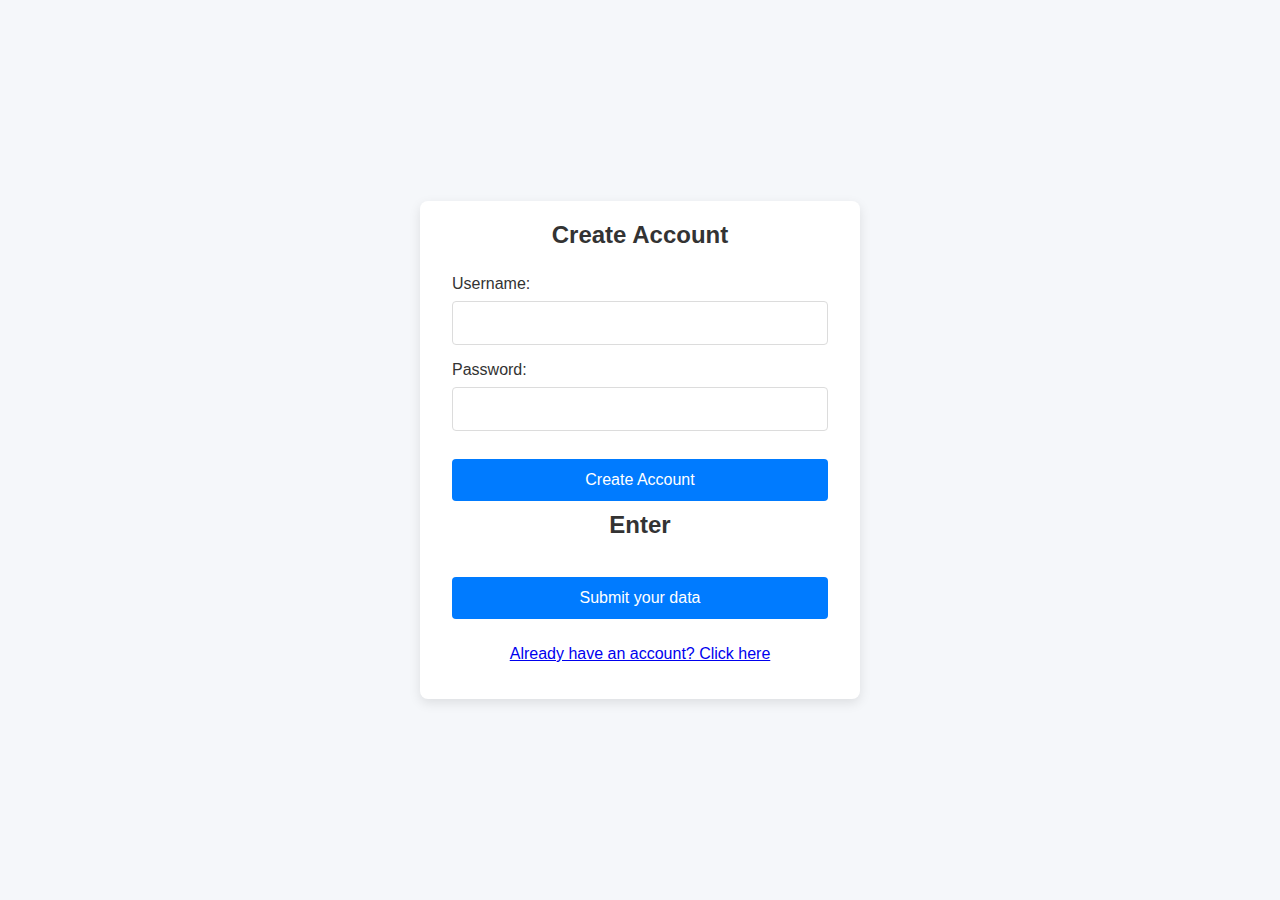
==== Create.html @ b6106b29 "Updated code from the google document" ====
<!DOCTYPE html>
<html lang="en">
<head>
    <meta charset="UTF-8">
    <meta http-equiv="X-UA-Compatible" content="IE=edge">
    <meta name="viewport" content="width=device-width, initial-scale=1.0">
    <script src="script/validation.js"></script>
    <title>Password Authentication Create Account</title>
    <link rel="stylesheet" href="css/main.css">
</head>
<body>
<div class="container">
    <div id="create">
        <form action="php/user.php" method="POST">
            <fieldset>
                <legend>Create Account</legend>
                <label for="c-username">Username:</label>
                <input type="text" name="c-username" id="c-username" required><br>




                <label for="c-password">Password:</label>
                <input type="password" name="c-password" id="c-password" required><br>




            <ul class="validation">
                <li id="minLength"><span class="checkmark">✘</span>At least 8 characters</li>
                <li id="lowercase"><span class="checkmark">✘</span>At least one lowercase letter</li>
                <li id="uppercase"><span class="checkmark">✘</span>At least one uppercase letter</li>
                <li id="number"><span class="checkmark">✘</span>At least one number</li>
                <li id="specialChar"><span class="checkmark">✘</span>At least one special character (@$!%*?&)</li>
            </ul>




                <input type="submit" value="Create Account">
            </fieldset>
        </form>
    </div>


    <form id="exForm" action="php/usernames.php" method="GET">
        <fieldset>
            <legend>Enter</legend>
            <input type="submit" value="Submit your data">
        </fieldset>
    </form>
    <script src="script/validation.js"></script>
    <div id="page-switch">
        <p><a href="login.html">Already have an account? Click here</a></p>
    </div>
</div>
</body>
</html>
---- css/main.css ----
html{
    background-color: #e9ecef;
}


body {
    font-family: Arial, sans-serif;
    background-color: #f5f7fa;
    display: flex;
    justify-content: center;
    align-items: center;
    height: 100vh;
    margin: 0;
}


.page-switch{
    color:#007bff;
    display: inline-block;
    margin: 2px;
    font-size: small;
}


.container {
    background-color: #ffffff;
    width: 400px;
    padding: 20px;
    margin-top: 20px;
    margin-bottom: 20px;
    box-shadow: 0px 4px 12px rgba(0, 0, 0, 0.1);
    border-radius: 8px;
    text-align: center;
}


fieldset{
    border: none;
    padding: 10px;
}


legend{
    font-size: 24px;
    font-weight: bold;
    margin-bottom: 16px;
    color: #333;
}


label {
    display: block;
    font-size: 16px;
    color: #333;
    text-align: left;
    margin-bottom: 8px;
}


input[type="text"],
input[type="password"] {
    width: 100%;
    padding: 12px;
    margin-bottom: 16px;
    border: 1px solid #dcdcdc;
    border-radius: 4px;
    font-size: 16px;
    box-sizing: border-box;
}


input[type="submit"] {
    width: 100%;
    padding: 12px;
    background-color: #007bff;
    color: #fff;
    font-size: 16px;
    border: none;
    border-radius: 4px;
    cursor: pointer;
    margin-top: 12px;
}


input[type="submit"]:hover {
    background-color: #0056b3;
}


.validation {
    list-style: none;
    padding: 0;
    margin-top: 10px;
    text-align: left;
    display: none; /* Hidden initially */
}


.validation li {
    font-size: 14px;
    color: #666;
}


.checkmark {
    color: red;
    margin-right: 5px;
}


.valid .checkmark {
    color: green;
}
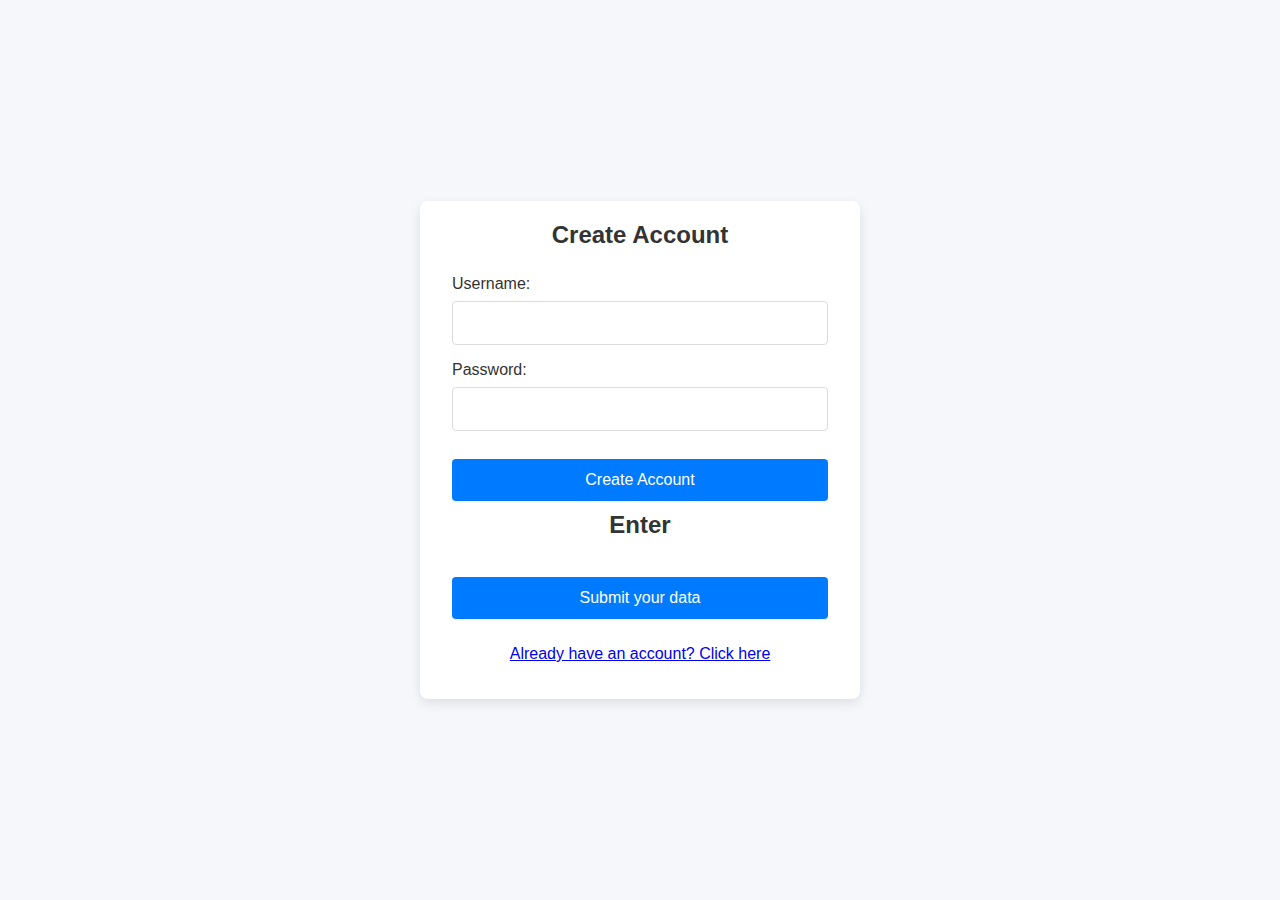
==== commit 8414991c: "Changed the file reference for Click hear" ====
--- a/Create.html
+++ b/Create.html
@@ -51,7 +51,7 @@
     </form>
     <script src="script/validation.js"></script>
     <div id="page-switch">
-        <p><a href="login.html">Already have an account? Click here</a></p>
+        <p><a href="Login.html">Already have an account? Click here</a></p>
     </div>
 </div>
 </body>
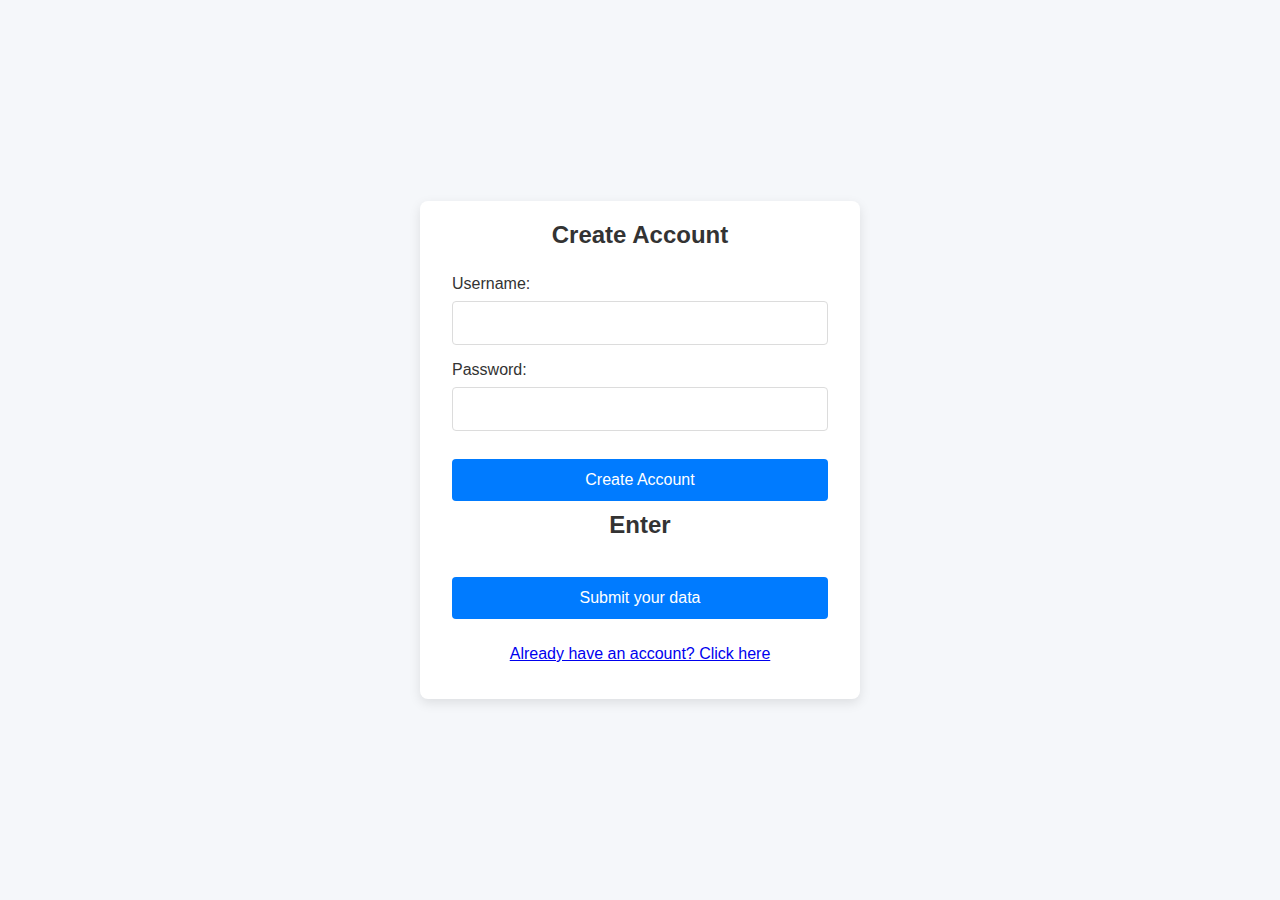
==== commit 3a2e66bb: "Fixed Create Account php forwarding." ====
--- a/Create.html
+++ b/Create.html
@@ -11,7 +11,7 @@
 <body>
 <div class="container">
     <div id="create">
-        <form action="php/user.php" method="POST">
+        <form action="php/Register_user.php" method="POST">
             <fieldset>
                 <legend>Create Account</legend>
                 <label for="c-username">Username:</label>
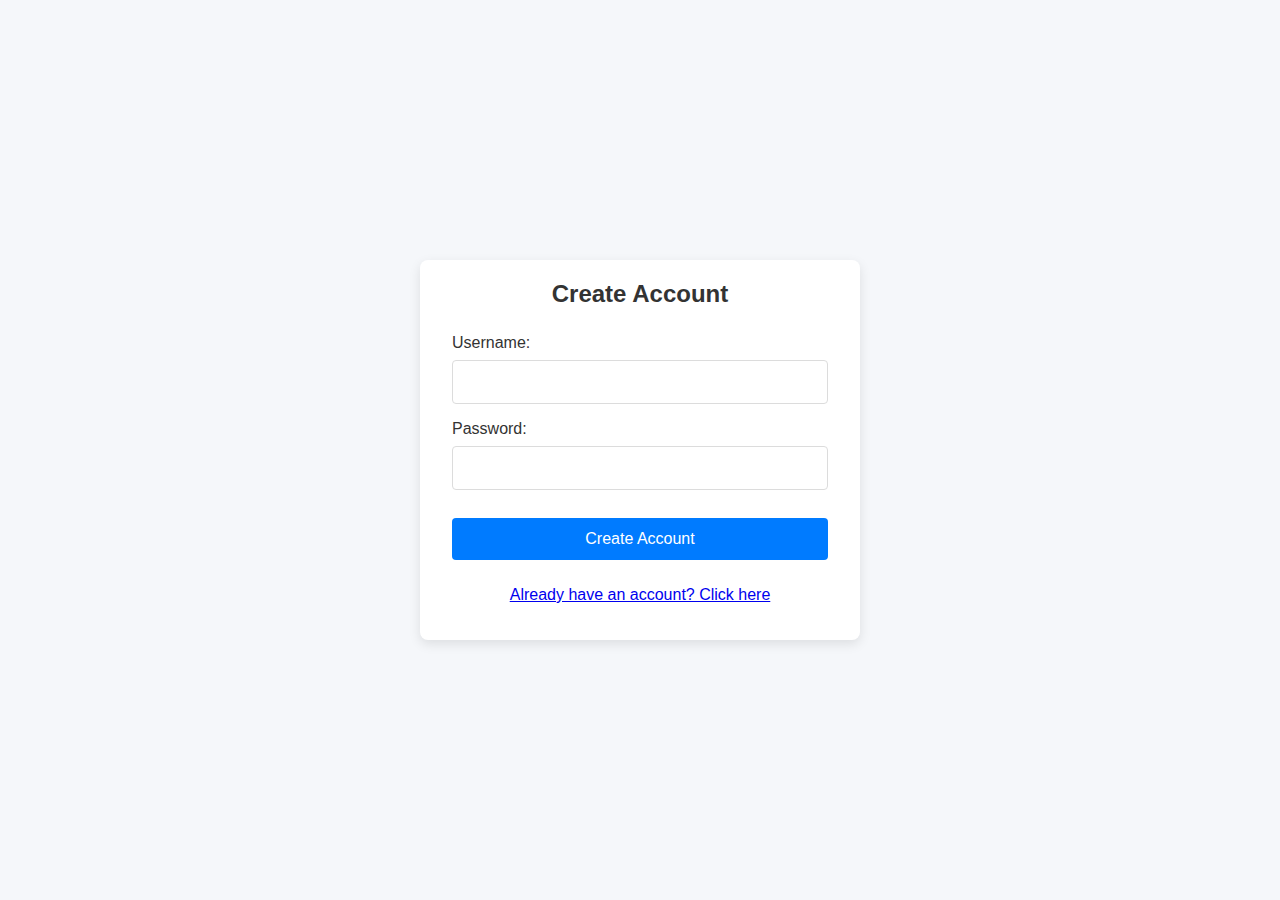
==== commit 00dbdd6c: "Update Create.html test" ====
--- a/Create.html
+++ b/Create.html
@@ -11,19 +11,15 @@
 <body>
 <div class="container">
     <div id="create">
-        <form action="php/Register_user.php" method="POST">
+        <form action="php/user.php" method="POST">
             <fieldset>
                 <legend>Create Account</legend>
                 <label for="c-username">Username:</label>
                 <input type="text" name="c-username" id="c-username" required><br>
 
 
-
-
                 <label for="c-password">Password:</label>
                 <input type="password" name="c-password" id="c-password" required><br>
-
-
 
 
             <ul class="validation">
@@ -35,24 +31,15 @@
             </ul>
 
 
-
-
                 <input type="submit" value="Create Account">
             </fieldset>
         </form>
     </div>
-
-
-    <form id="exForm" action="php/usernames.php" method="GET">
-        <fieldset>
-            <legend>Enter</legend>
-            <input type="submit" value="Submit your data">
-        </fieldset>
     </form>
     <script src="script/validation.js"></script>
     <div id="page-switch">
-        <p><a href="Login.html">Already have an account? Click here</a></p>
+        <p><a href="login.html">Already have an account? Click here</a></p>
     </div>
 </div>
 </body>
-</html>+</html>
